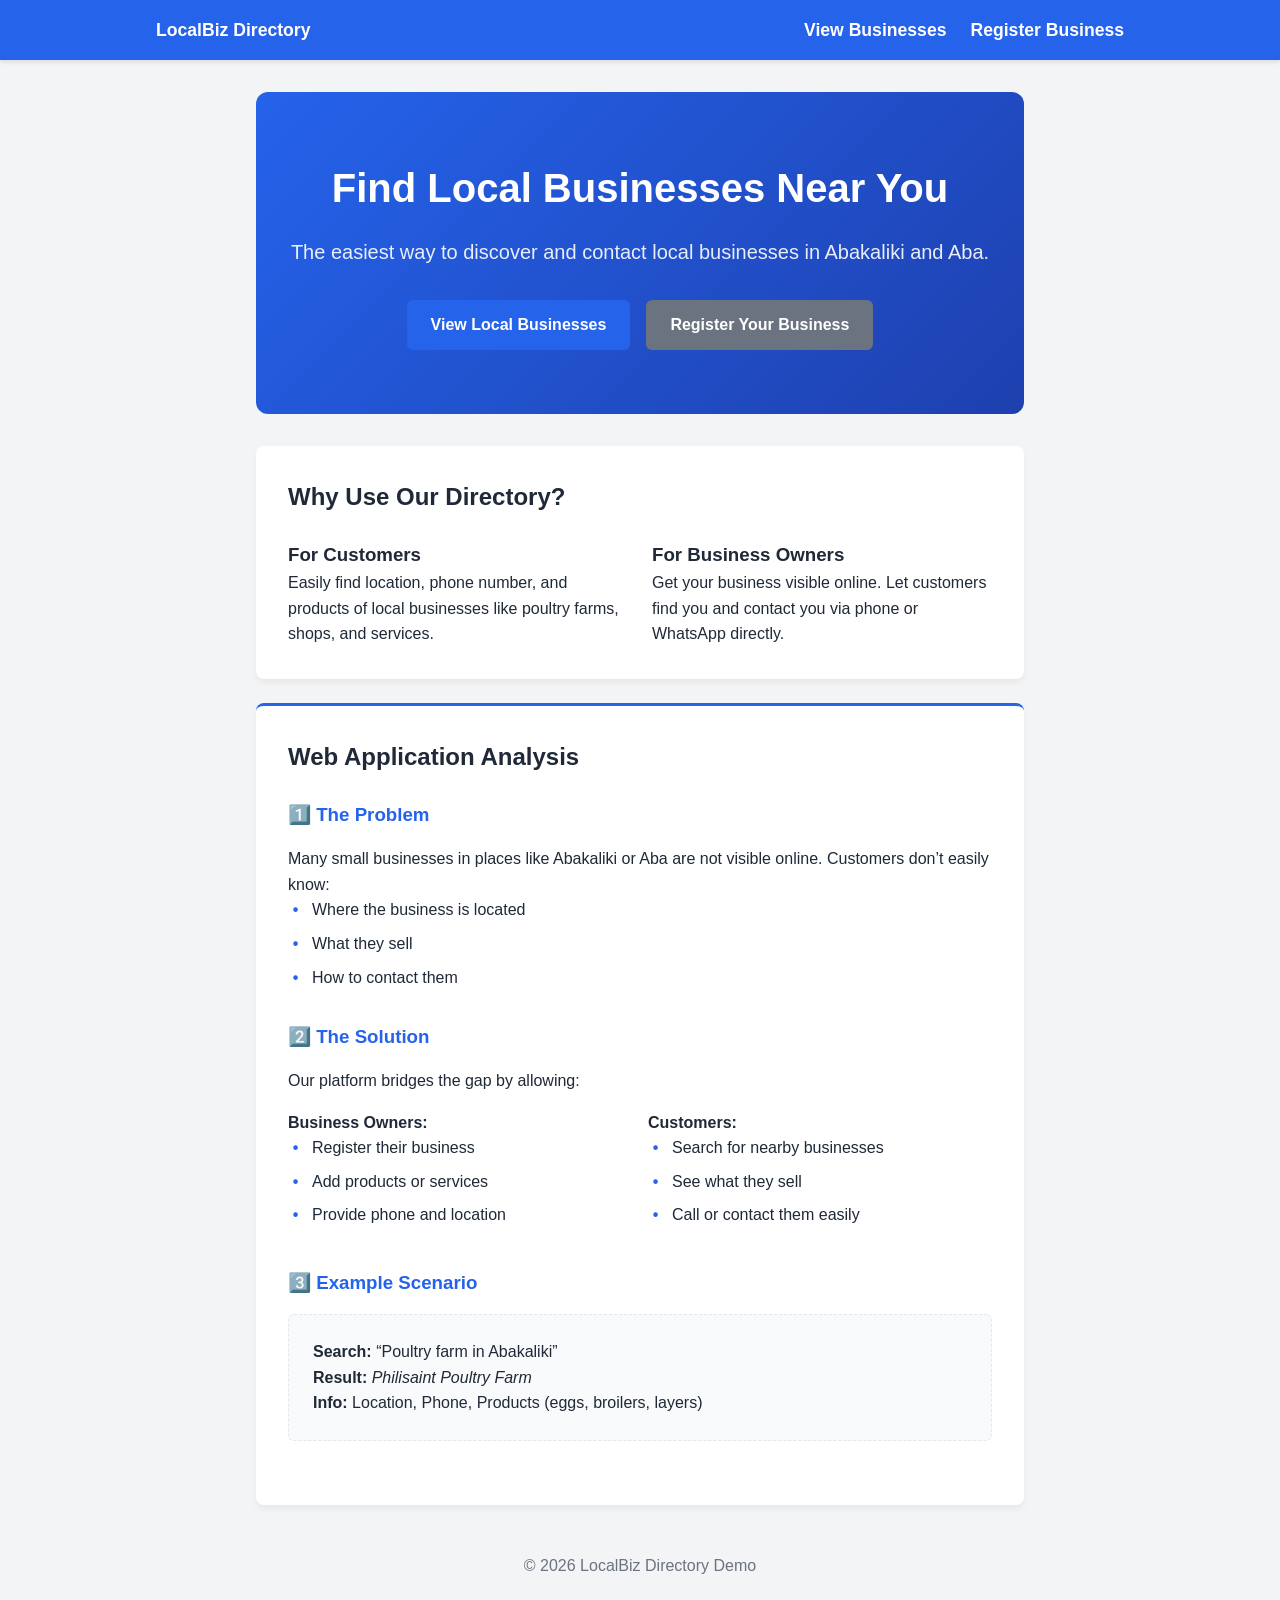
==== ebbu fintech/index.html @ 0cabf433 "Add files via upload" ====
<!DOCTYPE html>
<html lang="en">

<head>
    <meta charset="UTF-8">
    <meta name="viewport" content="width=device-width, initial-scale=1.0">
    <title>Local Business Directory | Abakaliki & Aba</title>
    <link rel="stylesheet" href="style.css">
</head>

<body>
    <header>
        <nav>
            <a href="index.html">LocalBiz Directory</a>
            <div class="nav-links">
                <a href="listings.html">View Businesses</a>
                <a href="register.html">Register Business</a>
            </div>
        </nav>
    </header>

    <div class="container">
        <section class="hero">
            <h1>Find Local Businesses Near You</h1>
            <p>The easiest way to discover and contact local businesses in Abakaliki and Aba.</p>
            <div class="actions">
                <a href="listings.html" class="btn">View Local Businesses</a>
                <a href="register.html" class="btn btn-secondary">Register Your Business</a>
            </div>
        </section>

        <section class="card">
            <h2>Why Use Our Directory?</h2>
            <div style="display: grid; grid-template-columns: repeat(auto-fit, minmax(200px, 1fr)); gap: 1.5rem;">
                <div>
                    <h3>For Customers</h3>
                    <p>Easily find location, phone number, and products of local businesses like poultry farms, shops,
                        and services.</p>
                </div>
                <div>
                    <h3>For Business Owners</h3>
                    <p>Get your business visible online. Let customers find you and contact you via phone or WhatsApp
                        directly.</p>
                </div>
            </div>
        </section>

        <section class="card analysis-section">
            <h2>Web Application Analysis</h2>

            <div class="analysis-item">
                <h3>1️⃣ The Problem</h3>
                <p>Many small businesses in places like Abakaliki or Aba are not visible online. Customers don’t easily
                    know:</p>
                <ul class="analysis-list">
                    <li>Where the business is located</li>
                    <li>What they sell</li>
                    <li>How to contact them</li>
                </ul>
            </div>

            <div class="analysis-item">
                <h3>2️⃣ The Solution</h3>
                <p>Our platform bridges the gap by allowing:</p>
                <div
                    style="display: grid; grid-template-columns: repeat(auto-fit, minmax(300px, 1fr)); gap: 1rem; margin-top: 1rem;">
                    <div>
                        <strong>Business Owners:</strong>
                        <ul class="analysis-list">
                            <li>Register their business</li>
                            <li>Add products or services</li>
                            <li>Provide phone and location</li>
                        </ul>
                    </div>
                    <div>
                        <strong>Customers:</strong>
                        <ul class="analysis-list">
                            <li>Search for nearby businesses</li>
                            <li>See what they sell</li>
                            <li>Call or contact them easily</li>
                        </ul>
                    </div>
                </div>
            </div>

            <div class="analysis-item">
                <h3>3️⃣ Example Scenario</h3>
                <div class="example-box">
                    <p><strong>Search:</strong> “Poultry farm in Abakaliki”</p>
                    <p><strong>Result:</strong> <em>Philisaint Poultry Farm</em></p>
                    <p><strong>Info:</strong> Location, Phone, Products (eggs, broilers, layers)</p>
                </div>
            </div>
        </section>
    </div>

    <footer style="text-align: center; margin-top: 2rem; padding: 1rem; color: #6b7280;">
        &copy; 2026 LocalBiz Directory Demo
    </footer>
</body>

</html>
---- ebbu fintech/style.css ----
:root {
    --primary-color: #2563eb;
    --secondary-color: #1e40af;
    --text-color: #1f2937;
    --bg-color: #f3f4f6;
    --card-bg: #ffffff;
    --border-color: #e5e7eb;
}

* {
    box-sizing: border-box;
    margin: 0;
    padding: 0;
}

body {
    font-family: 'Inter', -apple-system, BlinkMacSystemFont, 'Segoe UI', Roboto, sans-serif;
    line-height: 1.6;
    color: var(--text-color);
    background-color: var(--bg-color);
    padding-bottom: 2rem;
}

header {
    background-color: var(--primary-color);
    color: white;
    padding: 1rem 0;
    box-shadow: 0 2px 4px rgba(0, 0, 0, 0.1);
    margin-bottom: 2rem;
}

nav {
    max-width: 1000px;
    margin: 0 auto;
    display: flex;
    justify-content: space-between;
    align-items: center;
    padding: 0 1rem;
}

nav a {
    color: white;
    text-decoration: none;
    font-weight: 600;
    font-size: 1.1rem;
}

.nav-links {
    display: flex;
    gap: 1.5rem;
}

.container {
    max-width: 800px;
    margin: 0 auto;
    padding: 0 1rem;
}

h1,
h2 {
    margin-bottom: 1.5rem;
}

.card {
    background: var(--card-bg);
    padding: 2rem;
    border-radius: 8px;
    box-shadow: 0 4px 6px rgba(0, 0, 0, 0.05);
    margin-bottom: 1.5rem;
}

.btn {
    display: inline-block;
    padding: 0.75rem 1.5rem;
    background-color: var(--primary-color);
    color: white;
    text-decoration: none;
    border-radius: 6px;
    font-weight: 600;
    transition: background-color 0.2s;
    border: none;
    cursor: pointer;
}

.btn:hover {
    background-color: var(--secondary-color);
}

.btn-secondary {
    background-color: #6b7280;
}

.btn-secondary:hover {
    background-color: #4b5563;
}

.form-group {
    margin-bottom: 1.25rem;
}

.form-group label {
    display: block;
    margin-bottom: 0.5rem;
    font-weight: 500;
}

.form-group input,
.form-group textarea {
    width: 100%;
    padding: 0.75rem;
    border: 1px solid var(--border-color);
    border-radius: 6px;
    font-size: 1rem;
}

.search-bar {
    display: flex;
    gap: 0.5rem;
    margin-bottom: 2rem;
}

.search-bar input {
    flex-grow: 1;
    padding: 0.75rem;
    border: 1px solid var(--border-color);
    border-radius: 6px;
}

.business-list {
    display: grid;
    gap: 1.5rem;
}

.business-card {
    border-left: 5px solid var(--primary-color);
}

.business-card h3 {
    margin-bottom: 0.5rem;
    color: var(--primary-color);
}

.business-card p {
    margin-bottom: 0.25rem;
    color: #4b5563;
}

.contact-links {
    margin-top: 1rem;
    display: flex;
    gap: 1rem;
}

.hero {
    text-align: center;
    padding: 4rem 1rem;
    background: linear-gradient(135deg, var(--primary-color), var(--secondary-color));
    color: white;
    border-radius: 12px;
    margin-bottom: 2rem;
}

.hero h1 {
    font-size: 2.5rem;
    margin-bottom: 1rem;
}

.hero p {
    font-size: 1.25rem;
    margin-bottom: 2rem;
    opacity: 0.9;
}

.actions {
    display: flex;
    justify-content: center;
    gap: 1rem;
}

.analysis-section {
    border-top: 3px solid var(--primary-color);
}

.analysis-item {
    margin-bottom: 2rem;
}

.analysis-item h3 {
    color: var(--primary-color);
    margin-bottom: 1rem;
    display: flex;
    align-items: center;
    gap: 0.5rem;
}

.analysis-list {
    list-style: none;
    padding-left: 1.5rem;
}

.analysis-list li {
    position: relative;
    margin-bottom: 0.5rem;
}

.analysis-list li::before {
    content: "•";
    color: var(--primary-color);
    font-weight: bold;
    position: absolute;
    left: -1.2rem;
}

.example-box {
    background-color: #f9fafb;
    padding: 1.5rem;
    border-radius: 6px;
    border: 1px dashed var(--border-color);
}

/* Responsive Design */
@media (max-width: 768px) {
    nav {
        flex-direction: column;
        gap: 1rem;
        text-align: center;
    }

    .nav-links {
        gap: 1rem;
    }

    .hero {
        padding: 3rem 1rem;
    }

    .hero h1 {
        font-size: 2rem;
    }

    .hero p {
        font-size: 1.1rem;
    }

    .actions {
        flex-direction: column;
    }

    .btn {
        width: 100%;
        text-align: center;
    }

    .card {
        padding: 1.5rem;
    }

    .search-bar {
        flex-direction: column;
    }

    .search-bar button {
        width: 100%;
    }
}

@media (max-width: 480px) {
    .hero h1 {
        font-size: 1.75rem;
    }

    .contact-links {
        flex-direction: column;
    }

    .nav-links {
        flex-direction: column;
        width: 100%;
    }

    .nav-links a {
        display: block;
        padding: 0.5rem;
        background: rgba(255, 255, 255, 0.1);
        border-radius: 4px;
    }
}
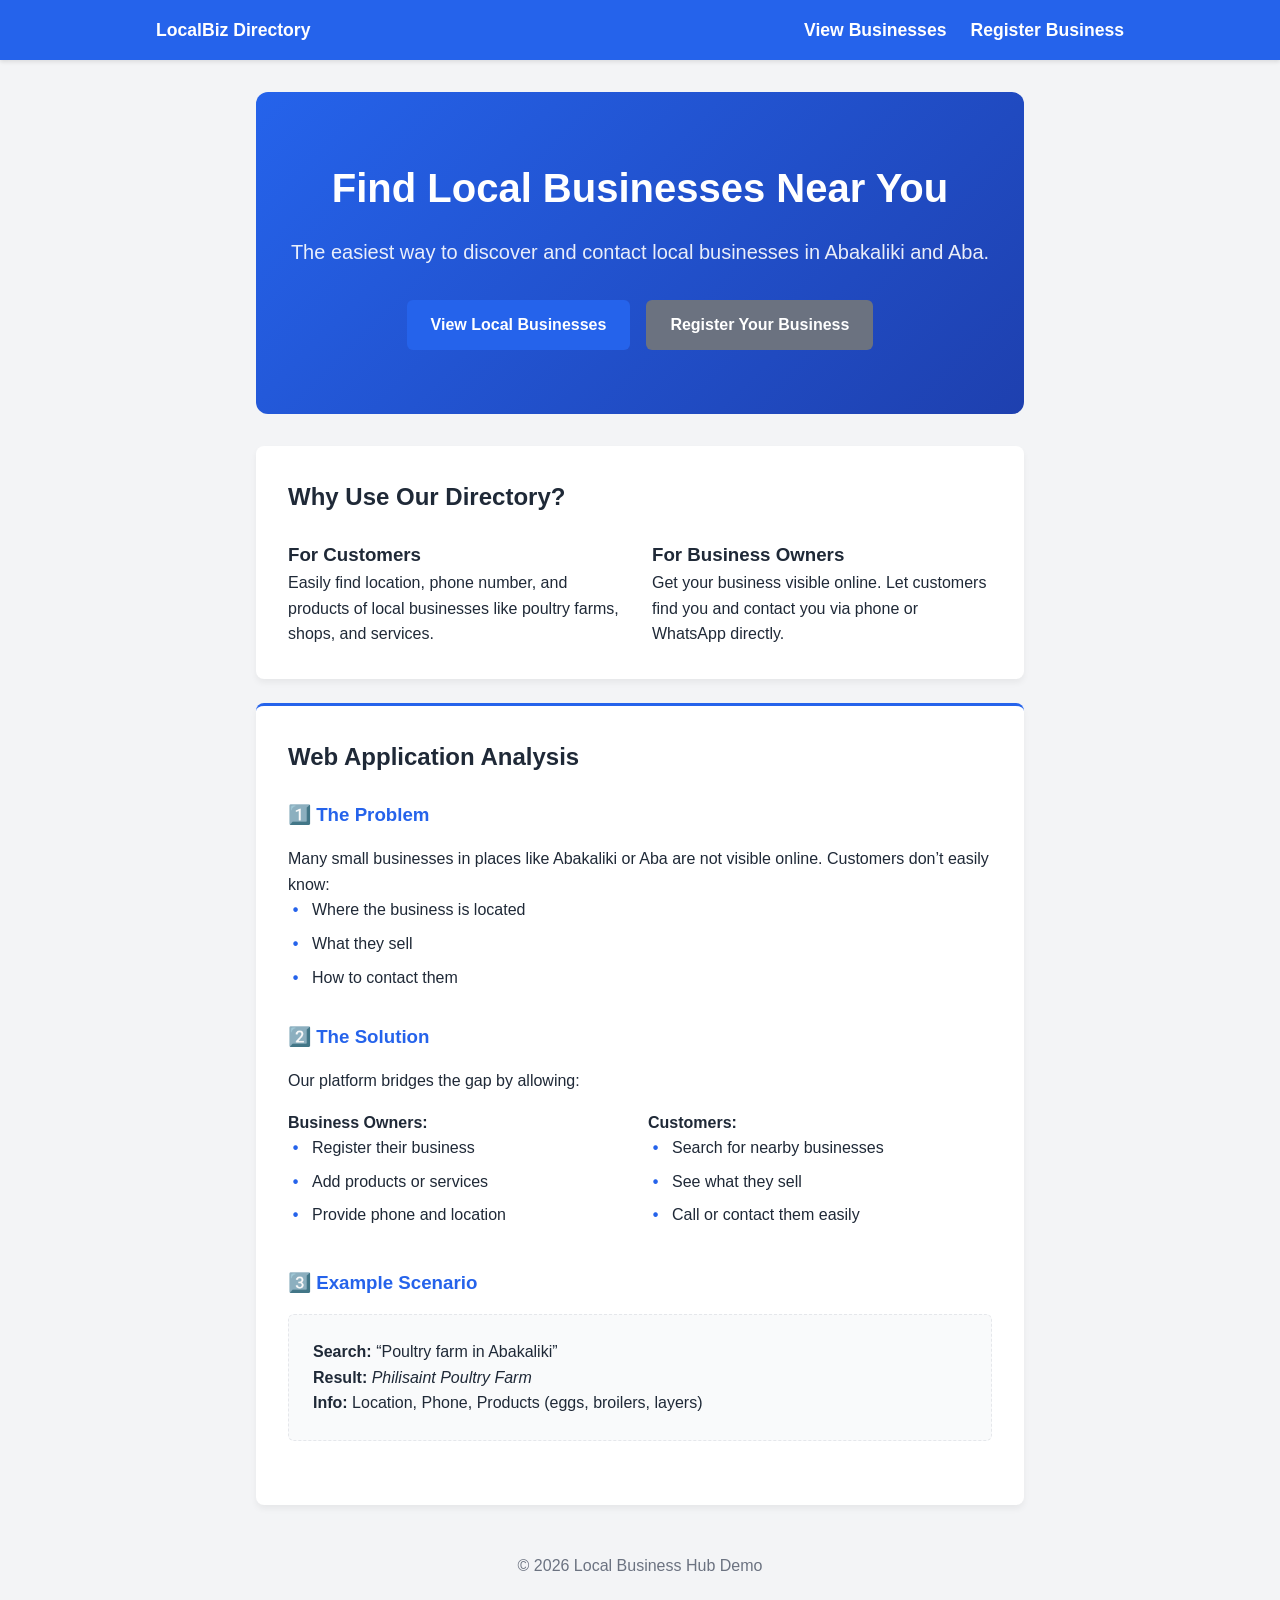
==== commit 4e9a9233: "Update index.html" ====
--- a/ebbu fintech/index.html
+++ b/ebbu fintech/index.html
@@ -4,7 +4,7 @@
 <head>
     <meta charset="UTF-8">
     <meta name="viewport" content="width=device-width, initial-scale=1.0">
-    <title>Local Business Directory | Abakaliki & Aba</title>
+    <title>Local Business Hub | Abakaliki & Aba</title>
     <link rel="stylesheet" href="style.css">
 </head>
 
@@ -95,8 +95,8 @@
     </div>
 
     <footer style="text-align: center; margin-top: 2rem; padding: 1rem; color: #6b7280;">
-        &copy; 2026 LocalBiz Directory Demo
+        &copy; 2026 Local Business Hub Demo
     </footer>
 </body>
 
-</html>+</html>
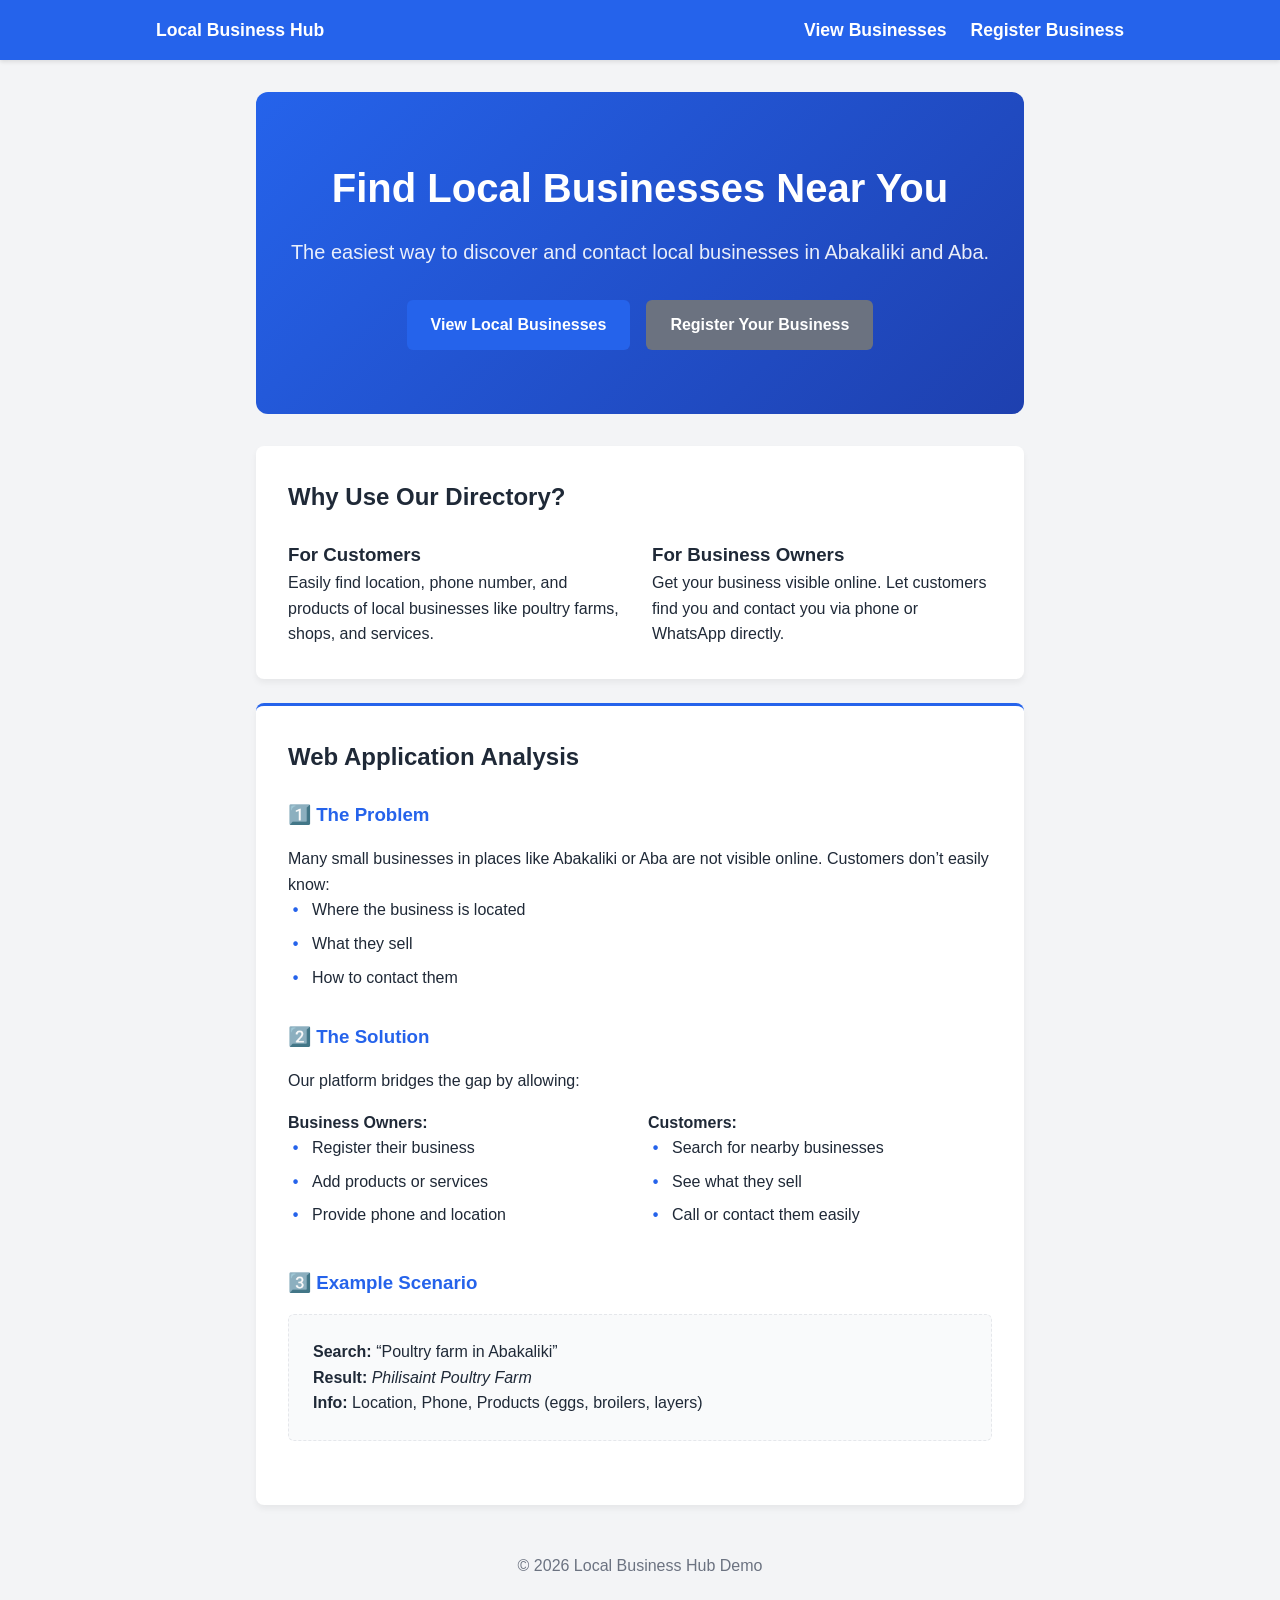
==== commit 2861124d: "Rename LocalBiz Directory to Local Business Hub" ====
--- a/ebbu fintech/index.html
+++ b/ebbu fintech/index.html
@@ -11,7 +11,7 @@
 <body>
     <header>
         <nav>
-            <a href="index.html">LocalBiz Directory</a>
+            <a href="index.html">Local Business Hub</a>
             <div class="nav-links">
                 <a href="listings.html">View Businesses</a>
                 <a href="register.html">Register Business</a>
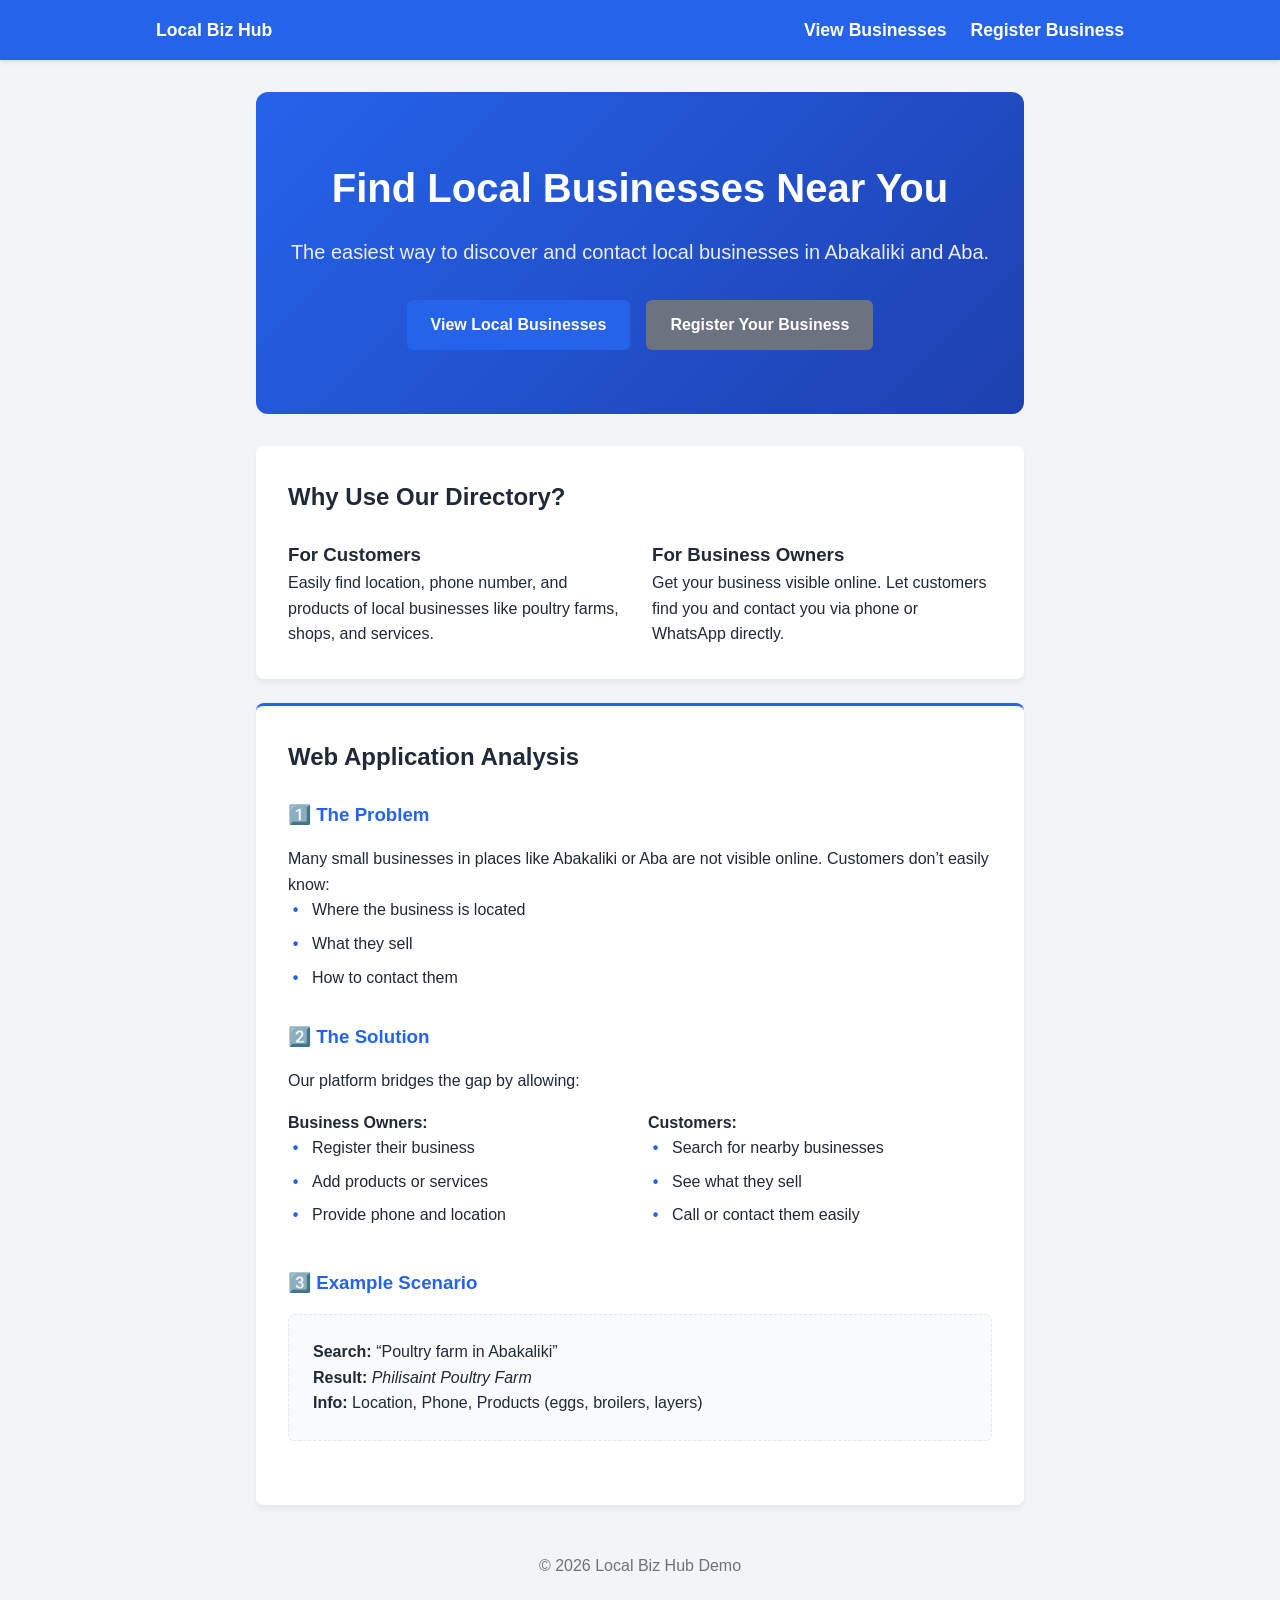
==== commit 5fd5afec: "Update index.html" ====
--- a/ebbu fintech/index.html
+++ b/ebbu fintech/index.html
@@ -4,14 +4,14 @@
 <head>
     <meta charset="UTF-8">
     <meta name="viewport" content="width=device-width, initial-scale=1.0">
-    <title>Local Business Hub | Abakaliki & Aba</title>
+    <title>Local Biz Hub | Abakaliki & Aba</title>
     <link rel="stylesheet" href="style.css">
 </head>
 
 <body>
     <header>
         <nav>
-            <a href="index.html">Local Business Hub</a>
+            <a href="index.html">Local Biz Hub</a>
             <div class="nav-links">
                 <a href="listings.html">View Businesses</a>
                 <a href="register.html">Register Business</a>
@@ -95,7 +95,7 @@
     </div>
 
     <footer style="text-align: center; margin-top: 2rem; padding: 1rem; color: #6b7280;">
-        &copy; 2026 Local Business Hub Demo
+        &copy; 2026 Local Biz Hub Demo
     </footer>
 </body>
 
